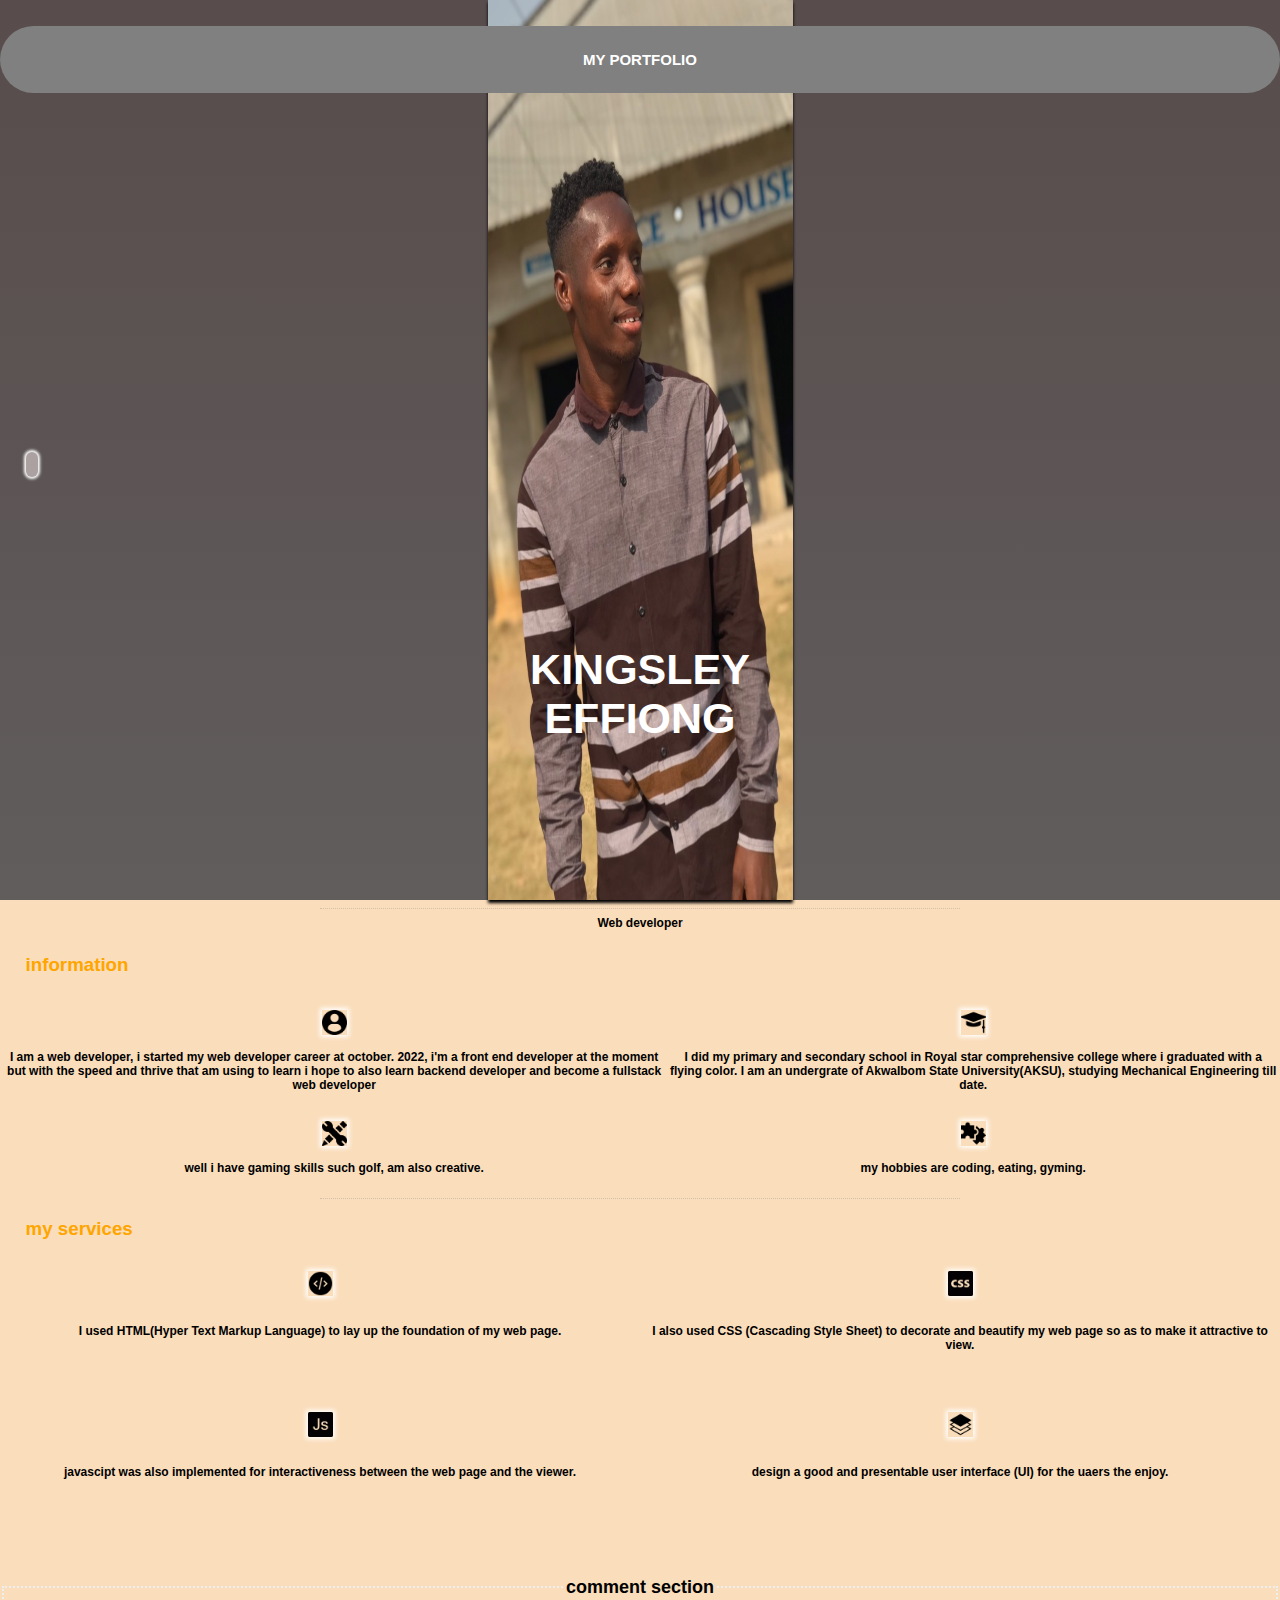
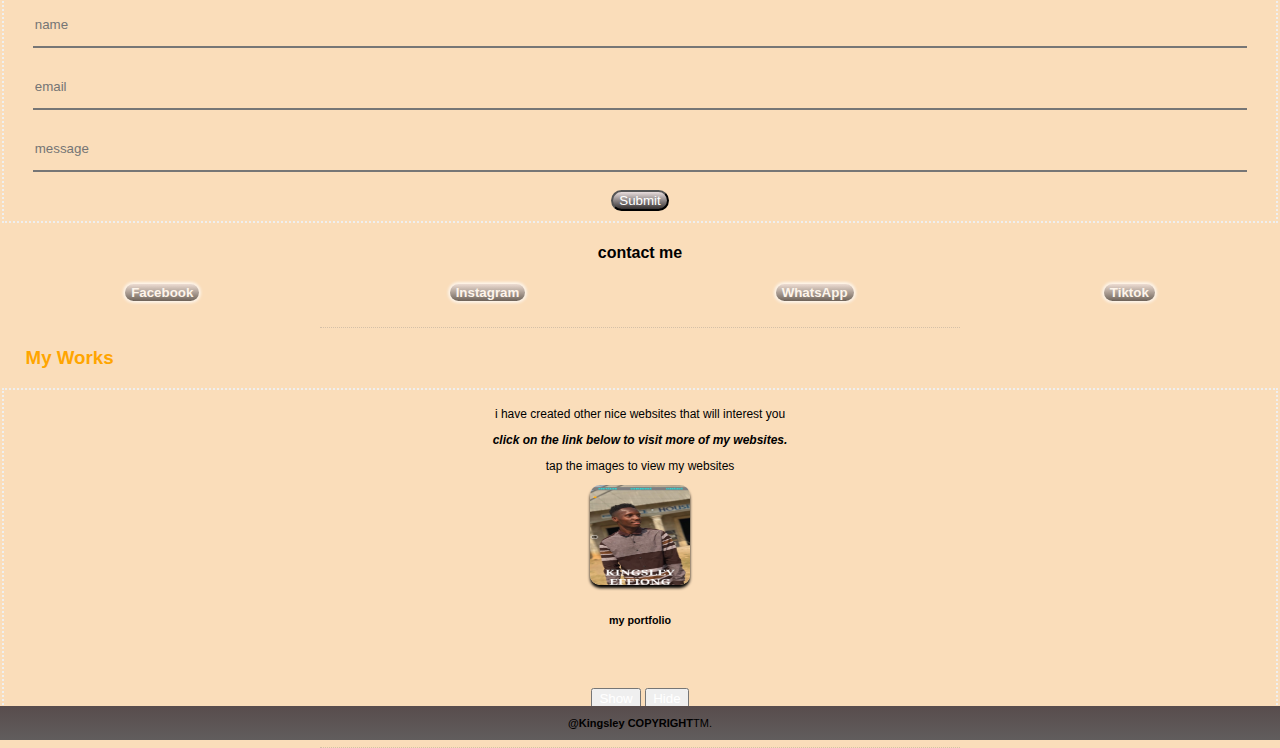
==== index1.html @ bf1a7b05 "Add files via upload" ====
<!DOCTYPE html>
<html lang="en">
<head>
    <meta charset="UTF-8">
    <meta http-equiv="X-UA-Compatible" content="IE=edge">
    <meta name="viewport" content="width=device-width, initial-scale=1.0">
    <link rel="stylesheet" href="style1.css">
    
    <title>Kingsley's personal site</title>
</head>
<body>
  
    <div class="nav">
          <h5 class="portfolio"> MY PORTFOLIO</h5>
    </div>
        <div class="box">
          
                <p class="my-name"><strong>KINGSLEY EFFIONG</strong></p>
               
        <img src="pic1.jpg" alt="profile picture" class="profile-pic">
        
         <strong><p class="web">Web developer</strong></p>
        </div>
        
      
        <div class="side-nav">
          <a href="index.html"><button class="nav-text"><strong>home</strong></button></a>
        </div>
        <br>
        <br>
       
        <container>
          
        <hr>
        <br>
        <strong><h3>information</strong></h3>
        
           <table>
                <tbody>
                <tr>
                    <td>
                                 <h2><img class="icon" src="ab.png"></h2>
                                 <strong><p>I am a web developer, i started my web developer career at october. 2022,
                                  i'm a front end developer at the moment but with the speed and thrive 
                                  that am using to learn i hope to also learn backend developer and
                                   become a fullstack web developer </strong></p>
                    </td>

                    <td>
                        <h2><img class="icon" src="ed.png"></h2>
                        <strong><p>I did my primary and secondary school in Royal star comprehensive college where i graduated with a flying color.
                                 I am an undergrate of AkwaIbom State University(AKSU), studying Mechanical Engineering till date.</strong></p>
                    </td>

                    <tr>
                      <td>
                      <h2><img class="icon" src="sk.png"> </h2>
                      <strong><P>well i have gaming skills such golf, am also creative.</strong></P>
                     </td>

                <td>
                  <h2><img class="icon" src="ho.png"></h2>
                 <strong><p>my hobbies are coding, eating, gyming.</strong></p>
                </td>  
              
              
                        
            </tr>
        </tbody>
        </table>
        </div>
        <hr>
        <strong><h3>my services</strong></h3>
        <div class="service-container">
                        <h2 class="service"><img class="icon" src="ht.png"></h2>
                        
                        <h2 class="service"><img class="icon" src="cs.png"></h2>
                        
                        </div>
   
        <div class="service-containers">
            <strong><p class="service">I used HTML(Hyper Text Markup Language) to lay up the foundation of my web page.</strong></p>
            
            <strong><p class="service">I also used CSS (Cascading Style Sheet) to decorate and beautify my web page so as to make it attractive to view.</strong></p>
            </div>
            <br>
               <div class="service-container">

                        <h2 class="service"><img class="icon" src="js.png"></h2>
                       
                        
                        <h2 class="service"> <img class="icon" src="ui.png"></h2>
                          
        </div>
     <div class="service-containers">
            <strong><p class="service">javascipt was also implemented for interactiveness between the web page and the viewer.</strong></p>
            
              <strong><p class="service">design a good and presentable user interface (UI) for the uaers the enjoy.</strong></p>
        </div> 
        
        <br>
         <br>
          <br>
        <fieldset>
            <legend> comment section
            </legend>
         <form>
           
            <form>
              
            <action="https://codeliber.com/form-action.php" method="post" onsubmit="return validateform()">
              
            <input type ="text" placeholder="name" name="name" class="input">
            <br><br>
            <input type="email" placeholder="email" name="email" class="input">
            <br><br>
            <input type="text" placeholder="message" name="message" class="input">
            <br>
            <br>
        <a href="index2.html"><strong><input type="submit" placeholder="submit" class="submit" onclick = "getValue(); SendPostRequest()"></strong></a>
           </form>
        </fieldset>
       
    <h4>contact me </h4>
        <div class="contact-me">
          
            <a href="https://www.facebook.com/profile.php?id=100016777454174"><button class="link"><strong> Facebook</strong></button></a>
            
        <a href="https://instagram.com/black_moon_talks?igshid=ZDdkNTZiNTM="><button class="link"><strong>Instagram</strong></button></a>
        
        <a href="https://wa.me/qr/67JHQ3URSEGUI1"><button class="link"><strong>WhatsApp</strong></button></a>
        
        <a href="tiktok.com/@effiongkingsley3"><button class="link"><strong>Tiktok</strong></button></a>
        </div>
        <br>
        <hr>
        
       
         <strong><h3>My Works</strong></h3>
           <fieldset>
    <p>  i have created other nice websites that will interest you</p>
    
       <i> <p class ="more">click on the link below to visit more of my websites.</i></p>
       <p>tap the images to view my websites</p>
       
            

  <div id="demo">
    <a href="https://kingsfavy.github.io/site/"><img class="style" src="code.jpg"> </a>
  <h6>my portfolio</h6>
              

              </div>
              
   <button type="button" class="sty" onclick="show()"> Show </button>
   <button type="button" class="sty" onclick="hide()"> Hide </button>
   
             </fieldset>
        <br>
        <hr>
    </container>
   
     <div class="footer">
        <p class="end-text"><strong>@Kingsley COPYRIGHT</strong><super class="super">TM</super>.</p>
       </div>

       <script src="index.js" charset="utf-8"></script>
</body>
</html>
---- style1.css ----
a:active{
    color:black;
}
a{
    text-decoration: none;
    color:black;
}
body{
     margin: 0;
       overflow:none;
       width:100%;
       flex-wrap: wrap; 
       text-align: center;
       display:flex;
    font-family: 'Segoe UI', Tahoma, Geneva, Verdana, sans-serif; 
    background-color: rgb(250, 221, 186);
}
button{
  box-shadow:0px 0px 3px 2px;
  color:white;
}
.box{
    background-image:linear-gradient( rgb(88, 76, 76), rgb(97, 93, 93)); 
    width:100%; 
    height:100vh;
    position: relative;
} 
.contact-me{
    margin:0;
    display:flex;
     justify-content: space-around; 
     text-align: center;
     width:100%; 
    flex-wrap: wrap;
}
.container{
     flex-wrap: wrap;
     text-align: center;
    display: flex;
    margin:0;
     overflow:none;
     width:95%;
}
.centre{
    height:100vh;
    width:100%;
    position: relative;
}
.content{
    width:50%; 
    height:25%;
     flex-wrap: wrap; 
    text-align:center;
    flex:1;
    justify-content: space-between;
}
.end-text{
    text-align: center; 
    font-size: 11px;
}
.flex{
  width:auto;
  height:auto;
  
}
fieldset{
    border-style: dotted;
}
.footer{
    width:100%; 
    height:35%;
    flex:1;
    background-image:linear-gradient( rgb(88, 76, 76), rgb(97, 93, 93));
    color: black;
    position:sticky;
}
h2{
    font-weight:90%;
    color:rgba(211, 147, 29, 0.918);
     font-size: 15px; 
}
h3{
    text-align: left;
    color:orange;
    margin-left:2%;
}

hr{
    opacity:0.3;
    width:50%; 
    border-style: dotted none none none;
     text-align: center;
}
.icon{
  width:25px;
  height:25px;
  box-shadow:0px 0px 5px 2px;
  color:white;
  
}
img{
    width:305px;
    height:100vh;
     box-shadow: 0px 3px  3px 0px;
     overflow:none;   
}
.input{
    width:97%;
     border-style:none none solid none;
     height:40px;
     background-color:rgb(250, 221, 186);
}
input:hover{
    cursor: pointer;
  /*  border-radius: 45px;*/
    background-image:linear-gradient( rgb(88, 76, 76), rgb(97, 93, 93));
    color:white;
    /*padding-left:5%;*/
}
.invincible {
 margin:50px;
  
}
legend{
    font-weight:bolder;
    font-size: large;
    font-family: 'Segoe UI', Tahoma, Geneva, Verdana, sans-serif;
}
link:hover{
    color:white;
    
}
.link{
  opacity:0.7;
    border:none;
    width:auto;
    height:auto;
    border-radius: 45px;
    background-image:linear-gradient(rgba(231, 219, 219, 0.911), rgba(5, 1, 1, 0.801));
}
.mores{
  display:flex;
  flex-wrap:wrap;
}
.more{
  font-weight:bolder;
}
.my-name{
    left:50%;
    top:75%;
    transform:translate(-50%, -75%);
    width:320px;
  
    font-weight: bolder;
    font-size: 43px;
    color:white;
    position:absolute;

}
.my-works{
  float:left;

}
.nav{
     overflow: none;
     text-align: center;
     width:100%;
     border-radius:45px;
     background-color: grey;
     color:white;
     z-index: 1;
     margin-top: 2%;
    position: absolute;
    gap: 2rem;
    height:auto;
}
.nav-name{
    width:15%;
    height:auto;
}
.nav-text{
  background-color: White;
    font-size:0px;
    background-color:rgb(172, 161, 161);
    opacity:1;
    width:auto;
    height:25px;
    border:none;
    border-radius:35px;
}

.nav-text:hover{
transition-duration: .5s;
    font-size:15px;
    border-radius:35px;
    opacity:1;
    background-color:rgb(228, 205, 205);
    color:black;
} 
p{
    font-size: 12px;
    color: aquamarine white;
}
.portfolio{
    font-size: 15px;
}
.profile-pic{
  max-width:100;
   
    height:100hv;
}
.pt{
  /*display:flex;*/
  flex-wrap:wrap;
  text-align:center;
  width:100%;
}
.service-container{
    width:100%;
    display: flex;
    flex-wrap: wrap;
    justify-content: space-between;
   overflow: none;
   border:5px;
}
.service-containers{
    width:100%;
    height:5%;
    display: flex;
    flex-wrap: wrap;
    justify-content: space-between;
    overflow: none;  
}
.service{
    width:50%;
    flex: 1; 
    border:5px;
    border:15px;
}
.side-nav{
  margin-left:2%;
    width:auto;
    height:auto;
    position: fixed;
    transform:(-50%);
    top:50%;
}
.side-pic{
    width:20px;
    height:20px;
    opacity:0.7;
    box-shadow: none;
    border:none;
}
.side-pic:hover{
    width:0px;
    height:0px;
}
.scroll-container{
  width:100%
  height:auto;
  text-align:center;
}
.scroll-text{
  transform:translateY(50);
  animation-duration:2s;
 /* background-repeat-x:infinte;*/
}
.sty{
  border:radius:45px;
  color:white;
  margin-top:3%;
  box-shadow: 0px 0px 0px 0px;
  
}
.style{
  border-radius:10px;
  flex:1;
  width:100px;
  height:100px;
}
.submit{
  text-align:center;
  color:white;
  background-image:linear-gradient(rgba(231, 219, 219, 0.911), rgba(5, 1, 1, 0.801));
  border-radius:45px;
.super{
    font-size: 7px;
}
tbody{
    width:100%;
}
 td{
width:50%; 
height:25%;
gap:2rem;
border:3px solid rgb(250, 221, 186);
}
.contain{
   animation-name: myAnimation;
   animation-duration: 2s;
   animation-iteration-count: infinite;
   animation-direction: reverse;
   position: relative;
   width: 100%;
   height: auto;
}
      .yc{
        flex:1;
        text-align:center;
      }
      
         .dd {
         position: absolute;
         display: inline-block;
         width:100%;
      }
      .dd-content {
         position: absolute;
         width: 100%;
         box-shadow: 0 18px 36px rgba(0,0,0,0.30), 0 14px 11px rgba(0,0,0,0.22);
         height: 0px;
         transition: height 1s;
         overflow: hidden;
      }
      .dd:hover > .dd-content {
        width:100%;
         height:auto;
      }
      .dd-content > a {
         display: block;
         padding: 15px;
         text-decoration: none;
         color: black;
      }
      @media only screen and (max-width:480px){body{
        background color:pink;
      };
      @media only screen and (min-width:1200px);
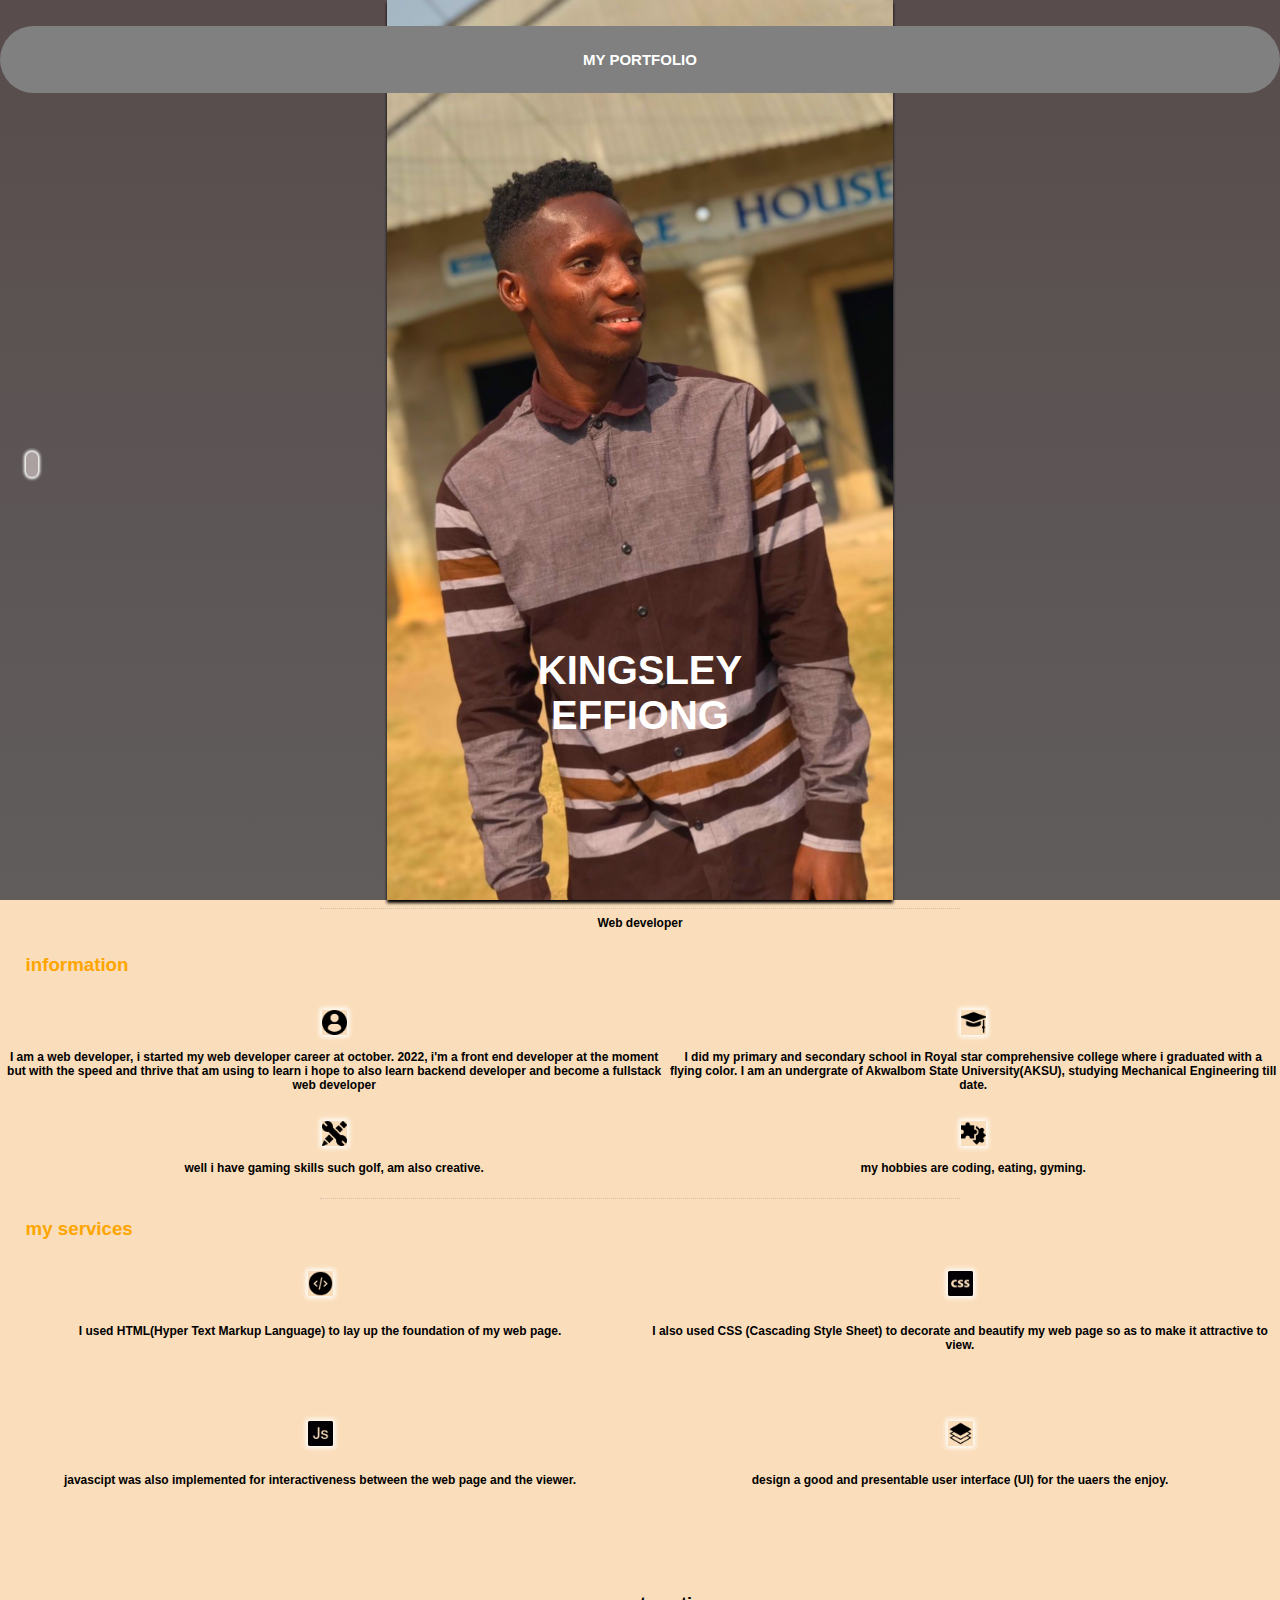
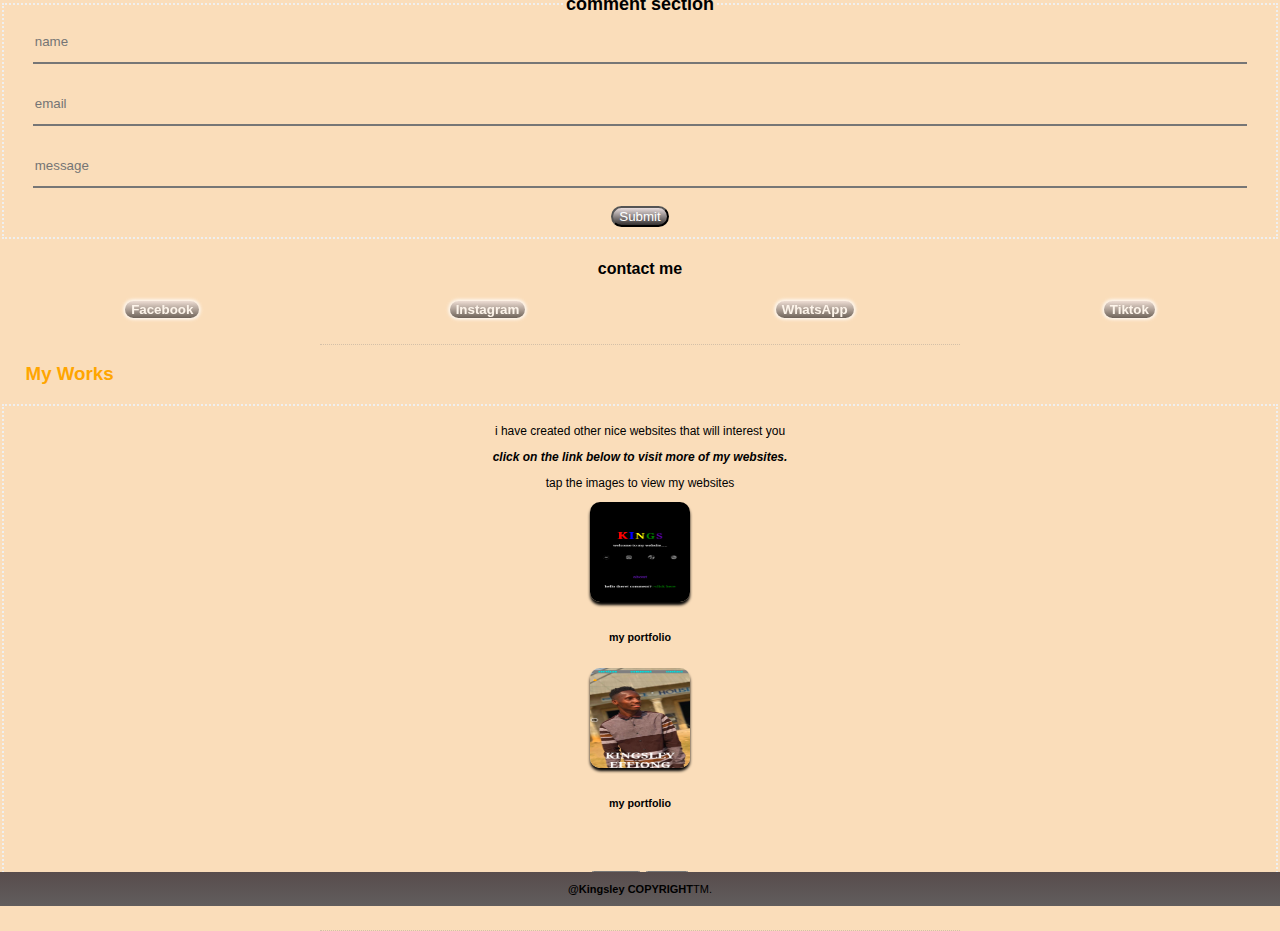
==== commit 9e57535e: "Add files via upload" ====
--- a/index1.html
+++ b/index1.html
@@ -146,9 +146,11 @@
             
 
   <div id="demo">
-    <a href="https://kingsfavy.github.io/site/"><img class="style" src="code.jpg"> </a>
+    <a href="https://kingsfavy.github.io/site/"><img class="style" src="por.jpg"> </a>
   <h6>my portfolio</h6>
-              
+    <a href="https://kingsfavy.github.io/my-site/"><img class="style" src="code.jpg"> </a>
+
+  <h6>my portfolio</h6>
 
               </div>
               
--- a/style1.css
+++ b/style1.css
@@ -80,6 +80,7 @@
      font-size: 15px; 
 }
 h3{
+  -webkit-animation: bottom 2s normal  0s 1 both;
     text-align: left;
     color:orange;
     margin-left:2%;
@@ -99,12 +100,15 @@
   
 }
 img{
+  filter:saturate(140%);
+  -webkit-animation: bottom 1.5s normal  0s 1 both;
     width:305px;
     height:100vh;
      box-shadow: 0px 3px  3px 0px;
      overflow:none;   
 }
 .input{
+  -webkit-animation: bottom 2.5s normal  0s 1 both;
     width:97%;
      border-style:none none solid none;
      height:40px;
@@ -131,6 +135,7 @@
     
 }
 .link{
+  -webkit-animation: bottom 3s normal  0s 1 both;
   opacity:0.7;
     border:none;
     width:auto;
@@ -149,10 +154,10 @@
     left:50%;
     top:75%;
     transform:translate(-50%, -75%);
-    width:320px;
-  
+    width:325px;
+  z-index: 1;
     font-weight: bolder;
-    font-size: 43px;
+    font-size: 40px;
     color:white;
     position:absolute;
 
@@ -162,6 +167,7 @@
 
 }
 .nav{
+  -webkit-animation: bottom 1s normal  0s 1 both;
      overflow: none;
      text-align: center;
      width:100%;
@@ -205,9 +211,9 @@
     font-size: 15px;
 }
 .profile-pic{
-  max-width:100;
+  width:auto;
    
-    height:100hv;
+    height:100vh;
 }
 .pt{
   /*display:flex;*/
@@ -333,8 +339,13 @@
          text-decoration: none;
          color: black;
       }
-      @media only screen and (max-width:480px){body{
-        background color:pink;
-      };
+      @media only screen and (max-width:480px);
       @media only screen and (min-width:1200px);
-      +      
+     @-webkit-keyframes bottom{
+  from{
+  -ms-webkit-transform:translate(0px, 1000px);
+  -webkit-transform:translate(0px, 1000px);
+  transform:translate(0px, 1000px);
+}
+}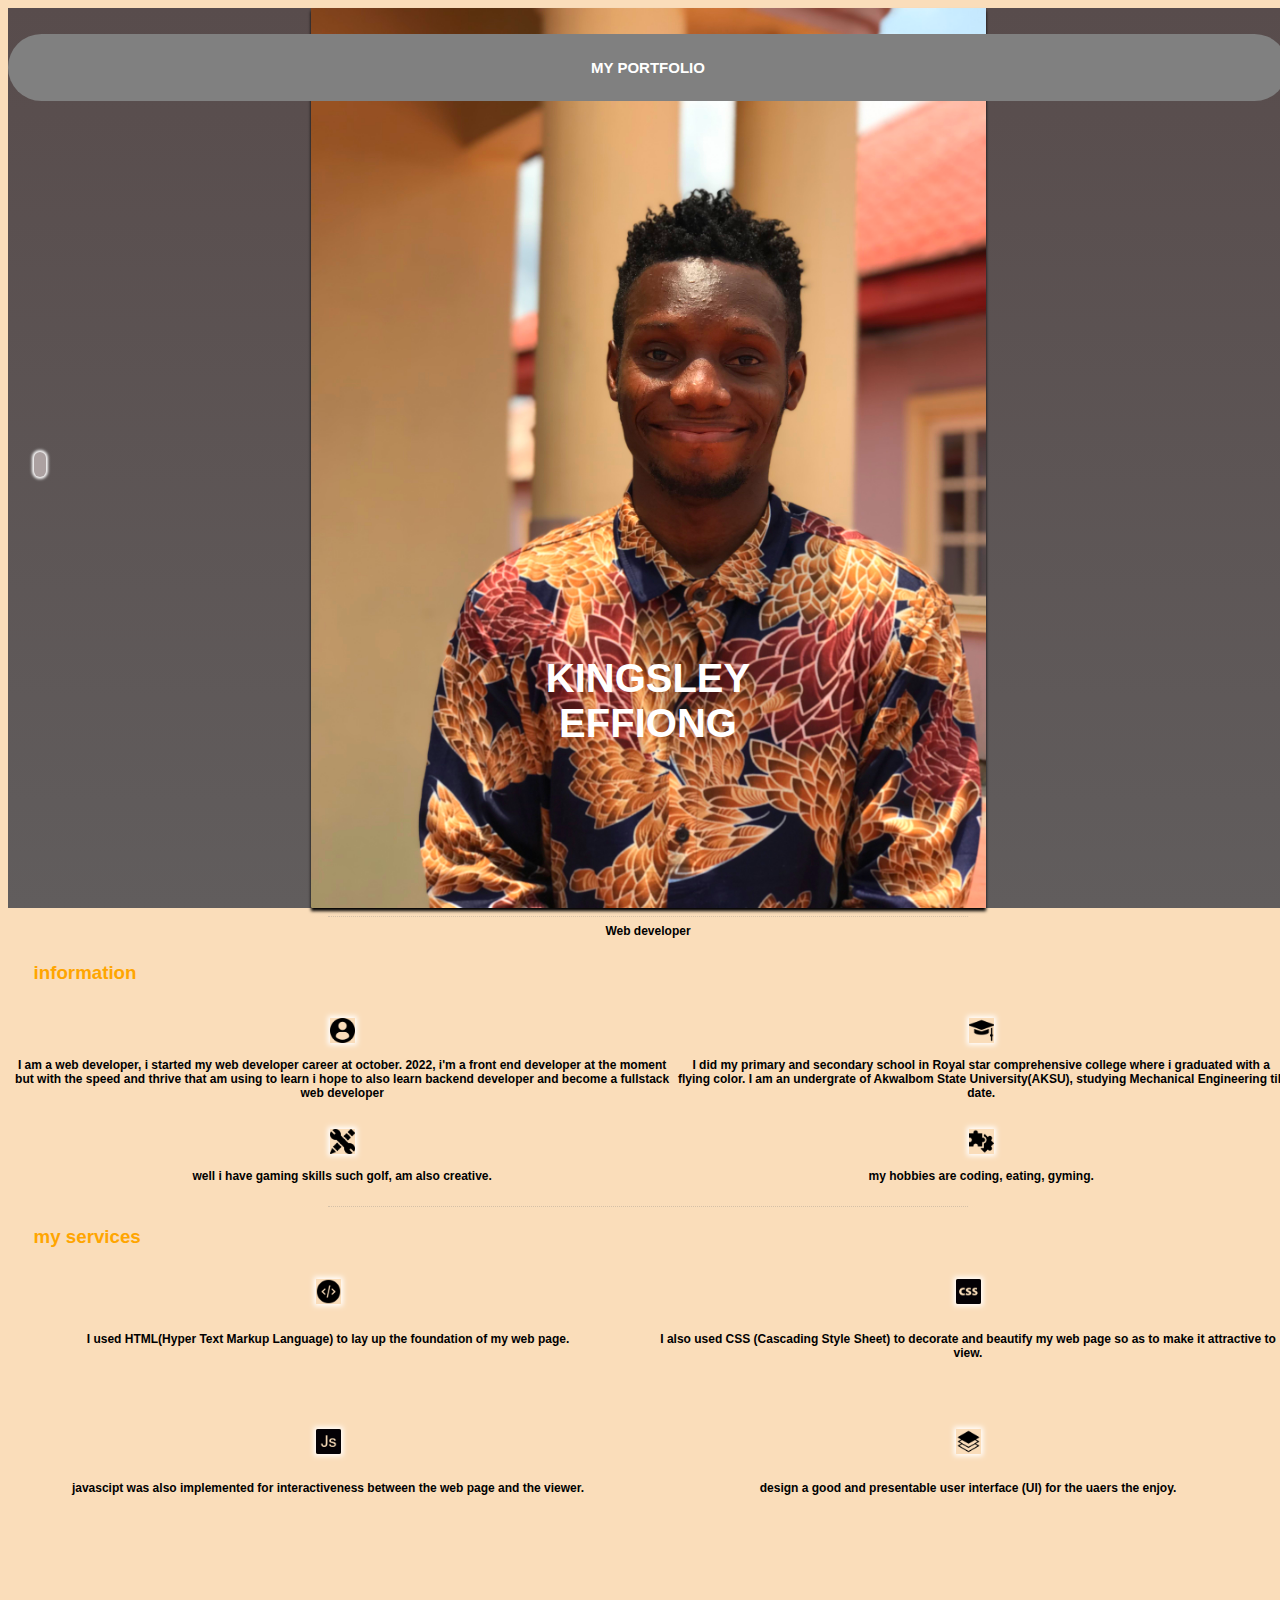
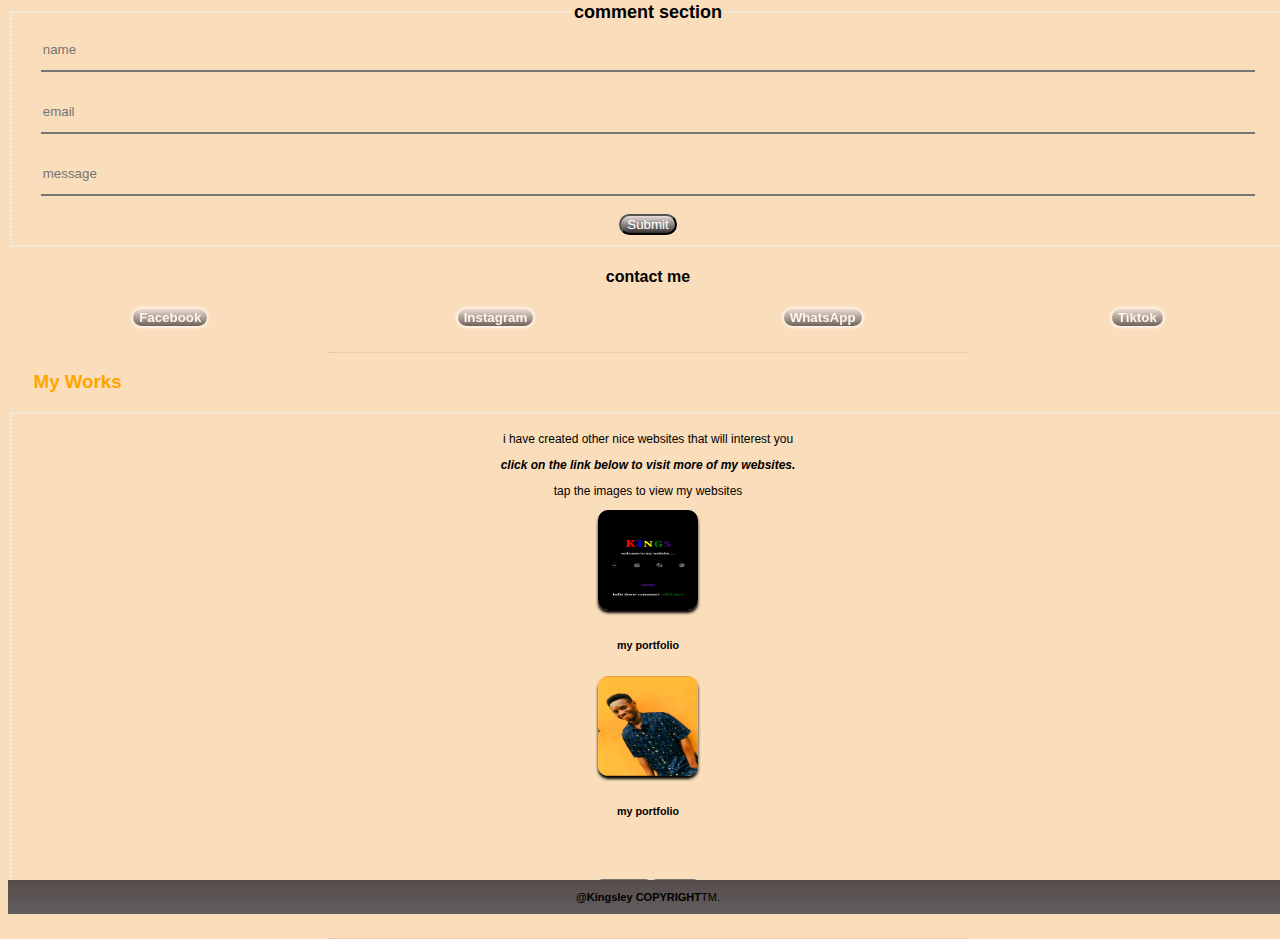
==== commit db003029: "Add files via upload" ====
--- a/index1.html
+++ b/index1.html
@@ -9,7 +9,10 @@
     <title>Kingsley's personal site</title>
 </head>
 <body>
-  
+      <audio autoplay>
+    <source src="Marc Antoine -Latin Quarter.mp3" 
+   type="audio/mp3">
+</audio>
     <div class="nav">
           <h5 class="portfolio"> MY PORTFOLIO</h5>
     </div>
--- a/style1.css
+++ b/style1.css
@@ -6,6 +6,7 @@
     color:black;
 }
 body{
+     background-image
      margin: 0;
        overflow:none;
        width:100%;
@@ -100,12 +101,13 @@
   
 }
 img{
+  text-align:center;
   filter:saturate(140%);
   -webkit-animation: bottom 1.5s normal  0s 1 both;
-    width:305px;
+    max-width:100%;
     height:100vh;
      box-shadow: 0px 3px  3px 0px;
-     overflow:none;   
+     overflow:hidden;   
 }
 .input{
   -webkit-animation: bottom 2.5s normal  0s 1 both;
@@ -211,8 +213,9 @@
     font-size: 15px;
 }
 .profile-pic{
+  text-align:center;
   width:auto;
-   
+   overflow:hidden;
     height:100vh;
 }
 .pt{
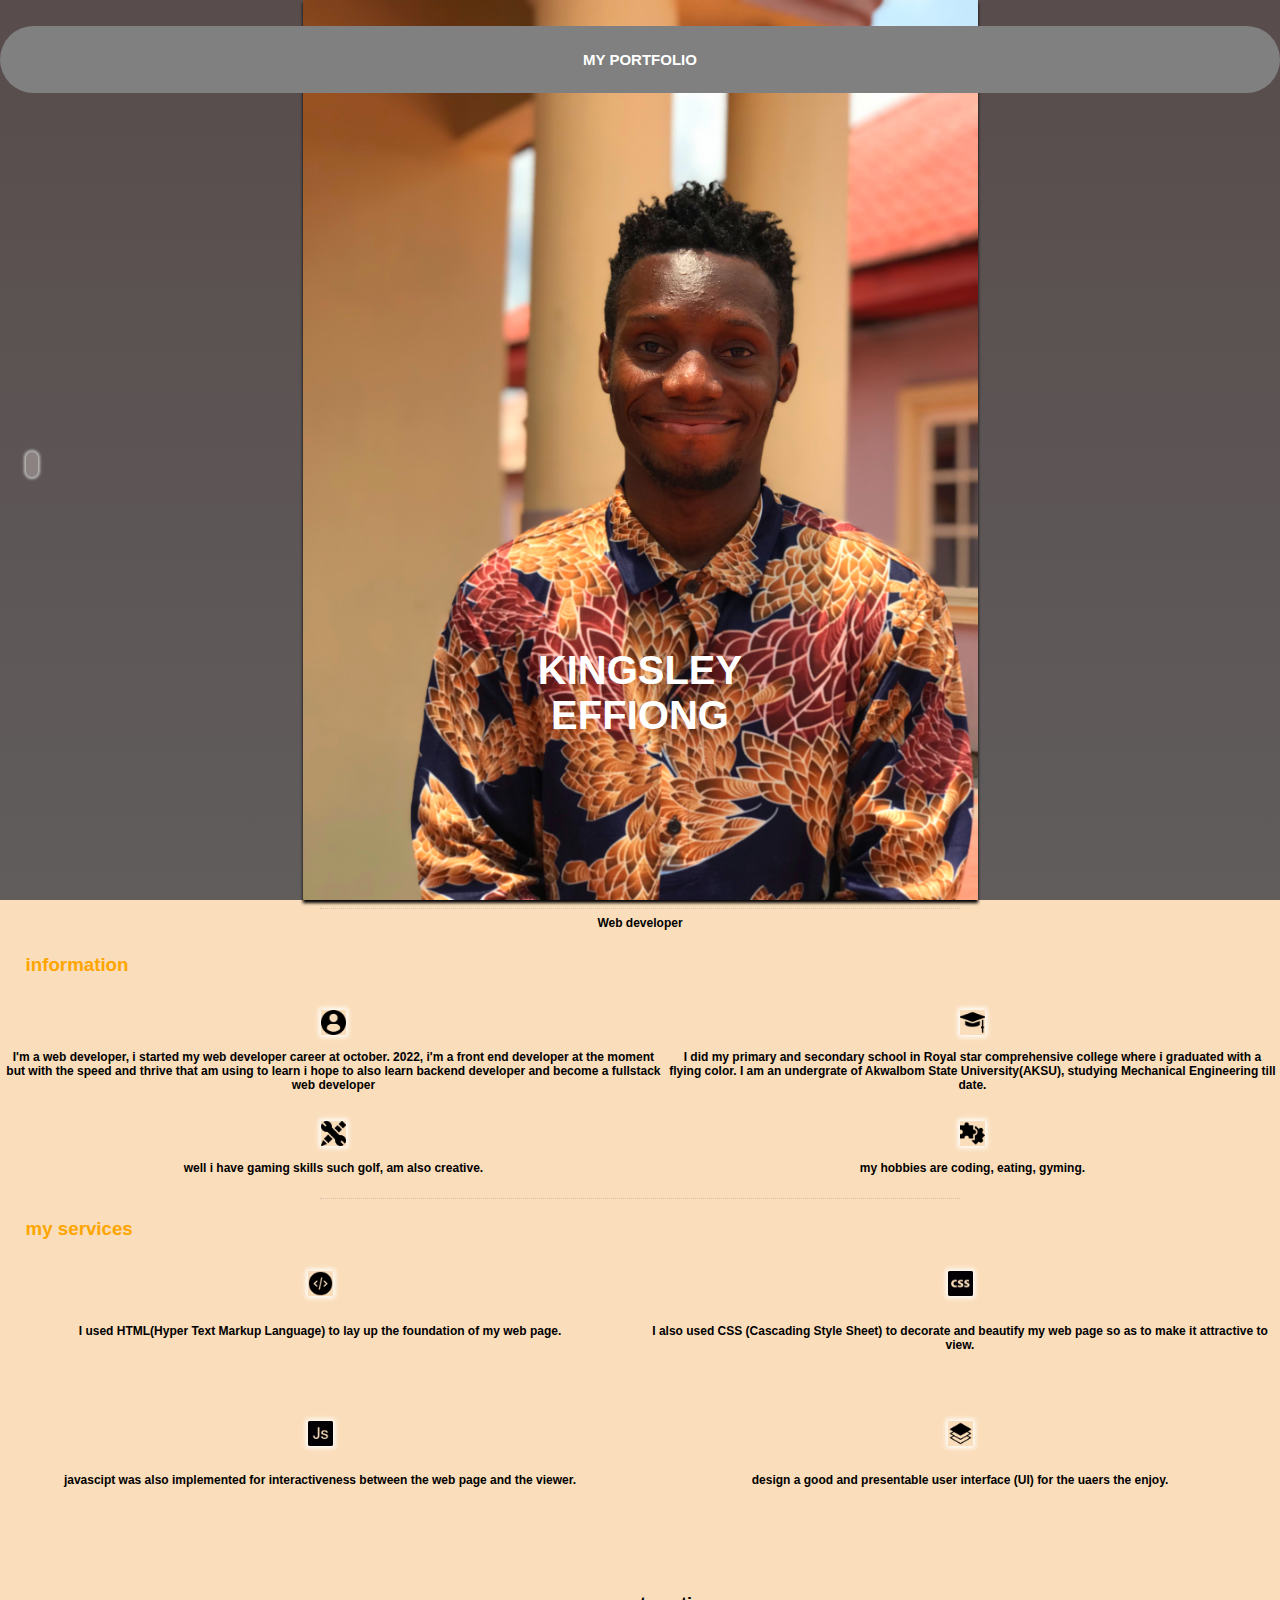
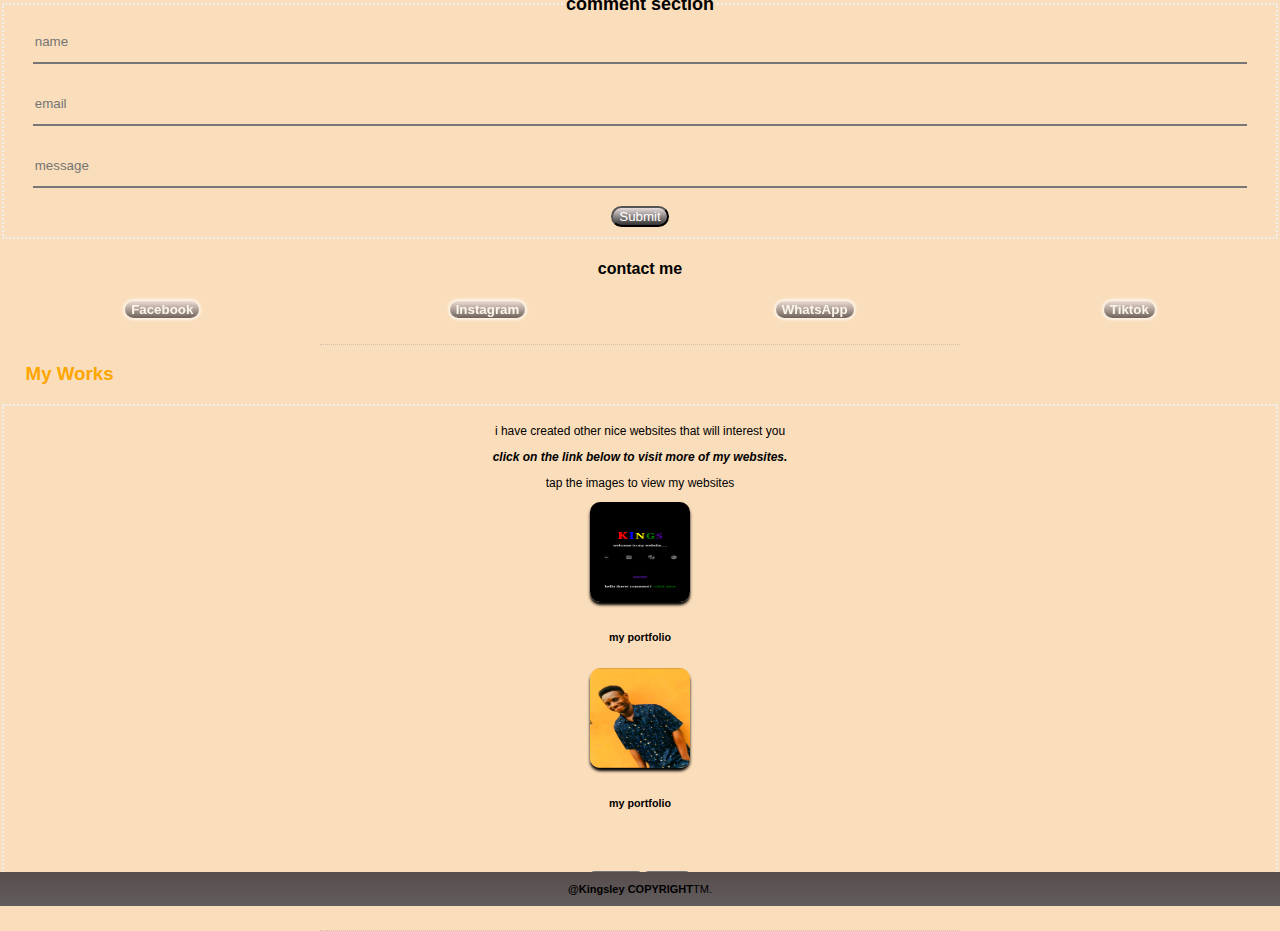
==== commit ca9cdbbd: "Add files via upload" ====
--- a/index1.html
+++ b/index1.html
@@ -9,10 +9,7 @@
     <title>Kingsley's personal site</title>
 </head>
 <body>
-      <audio autoplay>
-    <source src="Marc Antoine -Latin Quarter.mp3" 
-   type="audio/mp3">
-</audio>
+
     <div class="nav">
           <h5 class="portfolio"> MY PORTFOLIO</h5>
     </div>
@@ -43,7 +40,7 @@
                 <tr>
                     <td>
                                  <h2><img class="icon" src="ab.png"></h2>
-                                 <strong><p>I am a web developer, i started my web developer career at october. 2022,
+                                 <strong><p>I'm a web developer, i started my web developer career at october. 2022,
                                   i'm a front end developer at the moment but with the speed and thrive 
                                   that am using to learn i hope to also learn backend developer and
                                    become a fullstack web developer </strong></p>
@@ -168,7 +165,9 @@
      <div class="footer">
         <p class="end-text"><strong>@Kingsley COPYRIGHT</strong><super class="super">TM</super>.</p>
        </div>
-
+      <audio autoplay loop>
+    <source src="Sincerely_but_is_it_okay_if_it_s_lofi_.wav" type="audio/wav">
+</audio>
        <script src="index.js" charset="utf-8"></script>
 </body>
 </html>--- a/style1.css
+++ b/style1.css
@@ -6,9 +6,9 @@
     color:black;
 }
 body{
-     background-image
+     
      margin: 0;
-       overflow:none;
+       overflow-X:hidden;
        width:100%;
        flex-wrap: wrap; 
        text-align: center;
@@ -101,11 +101,11 @@
   
 }
 img{
-  text-align:center;
+ 
   filter:saturate(140%);
   -webkit-animation: bottom 1.5s normal  0s 1 both;
     max-width:100%;
-    height:100vh;
+    max-height:auto;
      box-shadow: 0px 3px  3px 0px;
      overflow:hidden;   
 }
@@ -247,6 +247,7 @@
     border:15px;
 }
 .side-nav{
+  opacity:0.6;
   margin-left:2%;
     width:auto;
     height:auto;
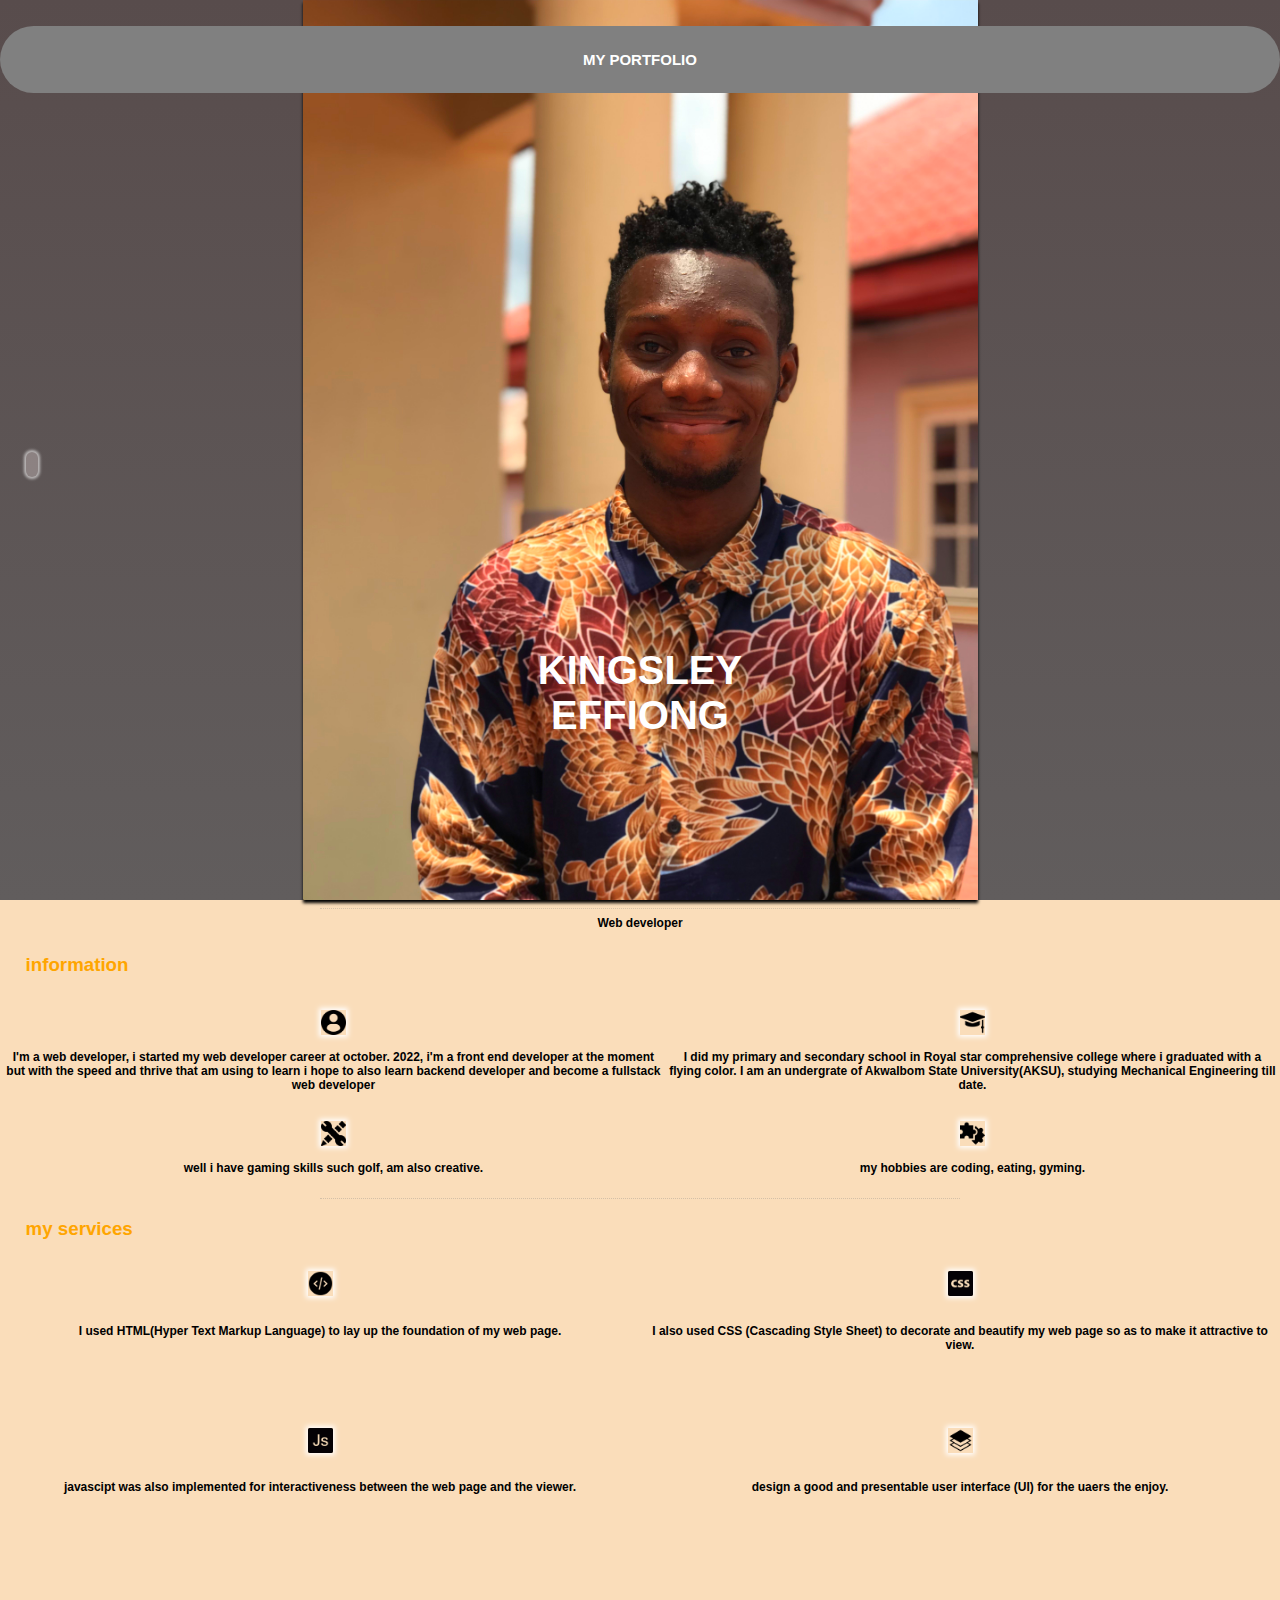
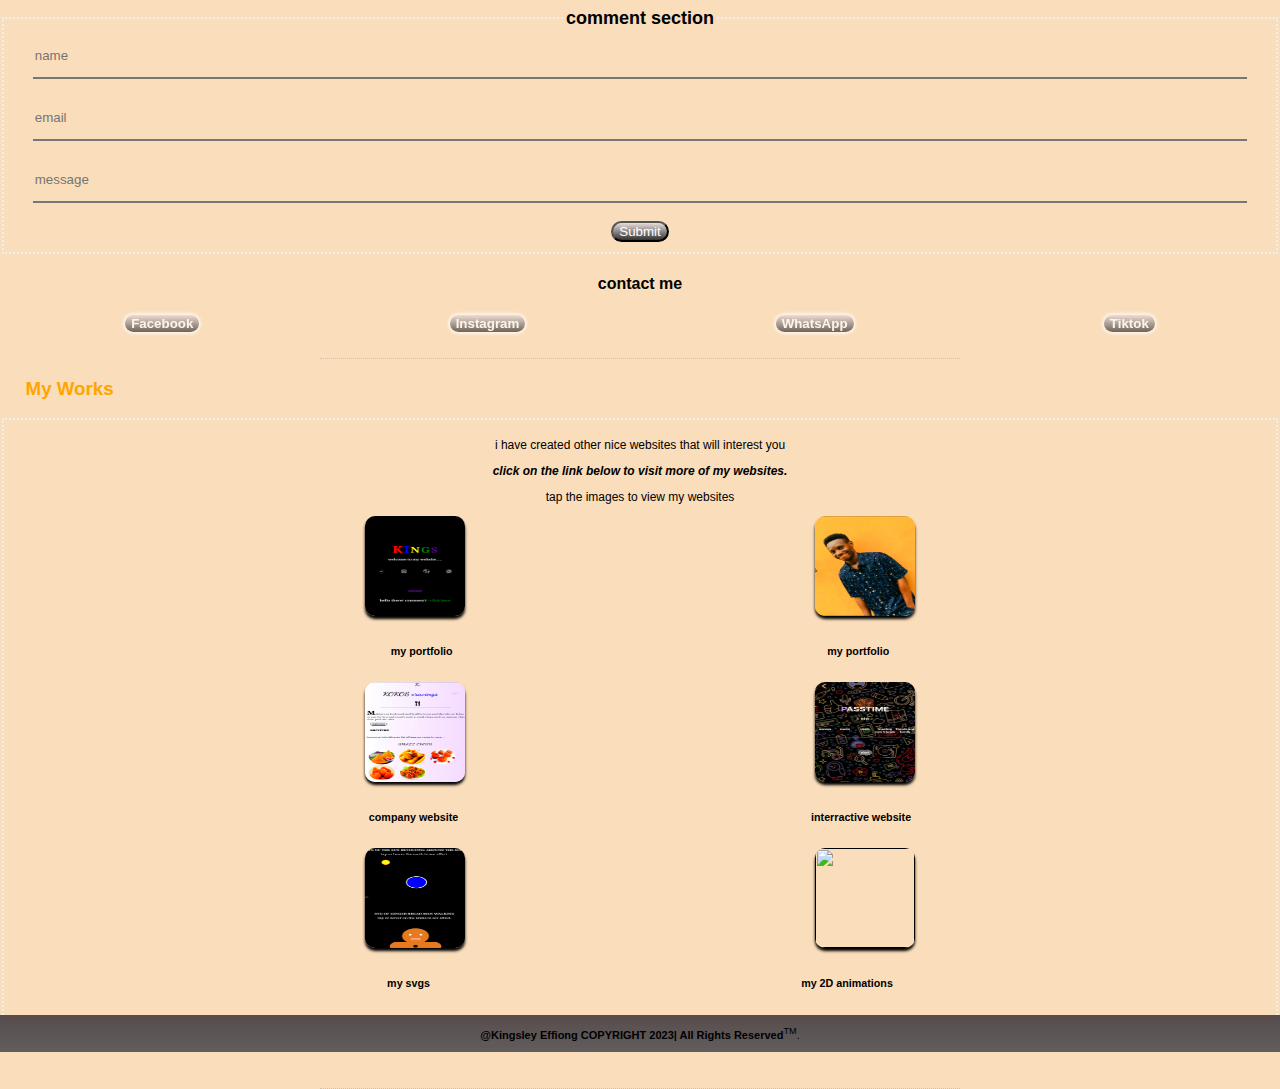
==== commit 493bdbe6: "Add files via upload" ====
--- a/index1.html
+++ b/index1.html
@@ -128,7 +128,7 @@
             
         <a href="https://instagram.com/black_moon_talks?igshid=ZDdkNTZiNTM="><button class="link"><strong>Instagram</strong></button></a>
         
-        <a href="https://wa.me/qr/67JHQ3URSEGUI1"><button class="link"><strong>WhatsApp</strong></button></a>
+        <a href="https://wa.me/message/KPCR6YLQ6EHOI1"><button class="link"><strong>WhatsApp</strong></button></a>
         
         <a href="tiktok.com/@effiongkingsley3"><button class="link"><strong>Tiktok</strong></button></a>
         </div>
@@ -145,25 +145,45 @@
        
             
 
-  <div id="demo">
+  <div class="demo">
     <a href="https://kingsfavy.github.io/site/"><img class="style" src="por.jpg"> </a>
-  <h6>my portfolio</h6>
+
     <a href="https://kingsfavy.github.io/my-site/"><img class="style" src="code.jpg"> </a>
 
-  <h6>my portfolio</h6>
-
-              </div>
-              
+  </div>
+  <div class="demo">
+      <h6>my portfolio</h6>
+        <h6>my portfolio</h6>
+  </div>
+  
+  <div class="demo">
+   <a href="https://kingsfavy.github.io/kokos-craving/"><img class="style" src="kokos.jpg"> </a>
+ <a href=""><img class="style" src="pass.jpg"> </a>
+    </div>
+    <div class="demo">
+        <h6>company website</h6>
+        <h6>interractive website</h6>
+    </div>
+    <div class="demo">
+     <a href=""><img class="style" src="svgs.jpg"> </a>
+ <a href=""><img class="style" src=""> </a>
+    </div>
+    <div class="demo">
+      <h6>my svgs</h6>
+      <h6>my 2D animations</h6>
+    </div>
+           </fieldset>
+           <!--
    <button type="button" class="sty" onclick="show()"> Show </button>
    <button type="button" class="sty" onclick="hide()"> Hide </button>
-   
-             </fieldset>
-        <br>
+   -->
+
+          <br><br><br>
         <hr>
     </container>
-   
+
      <div class="footer">
-        <p class="end-text"><strong>@Kingsley COPYRIGHT</strong><super class="super">TM</super>.</p>
+        <p class="end-text"><strong>@Kingsley Effiong COPYRIGHT 2023| All Rights Reserved</strong><sup class="super">TM</sup>.</p>
        </div>
       <audio autoplay loop>
     <source src="Sincerely_but_is_it_okay_if_it_s_lofi_.wav" type="audio/wav">
--- a/style1.css
+++ b/style1.css
@@ -55,7 +55,14 @@
     flex:1;
     justify-content: space-between;
 }
+.demo{
+  display:flex;
+  width:100%;
+  flex-wrap:wrap;
+  justify-content: space-evenly;
+}
 .end-text{
+ 
     text-align: center; 
     font-size: 11px;
 }
@@ -68,6 +75,7 @@
     border-style: dotted;
 }
 .footer{
+ 
     width:100%; 
     height:35%;
     flex:1;
@@ -284,6 +292,7 @@
   
 }
 .style{
+  width:50%;
   border-radius:10px;
   flex:1;
   width:100px;
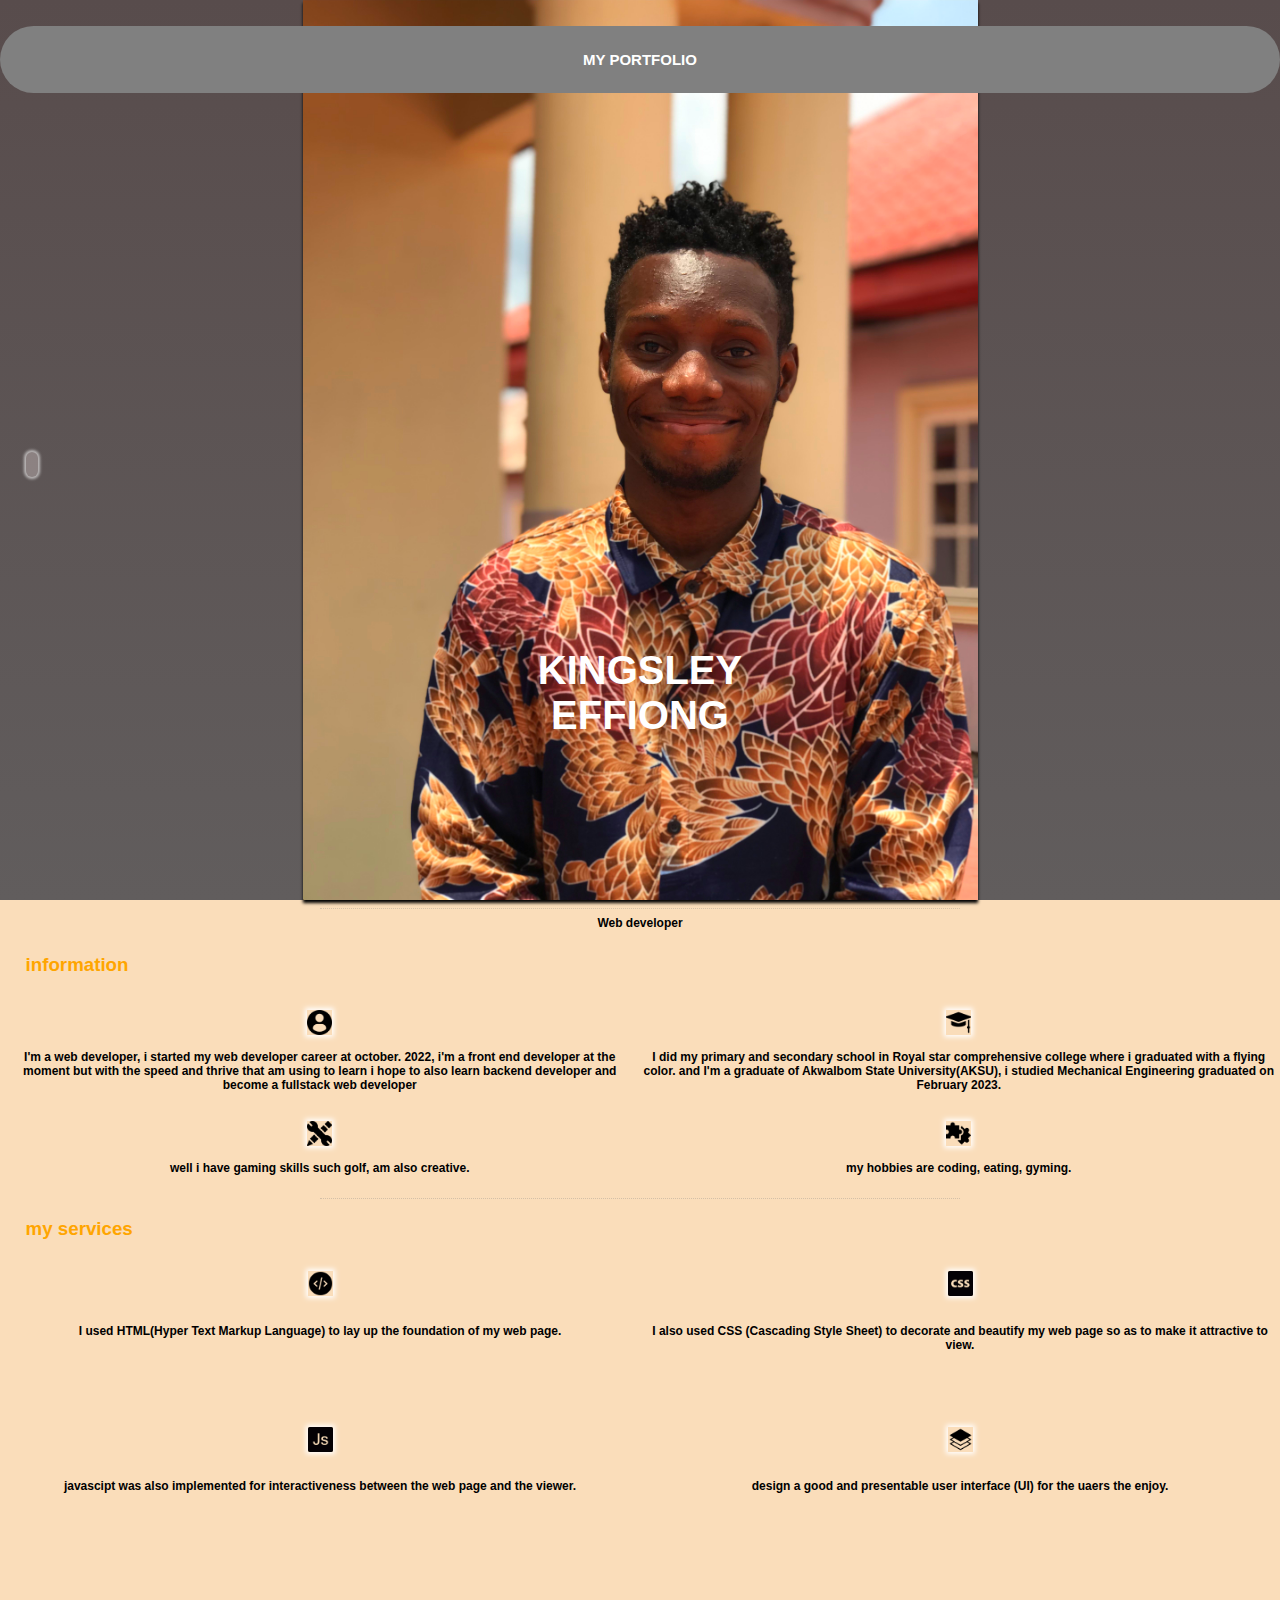
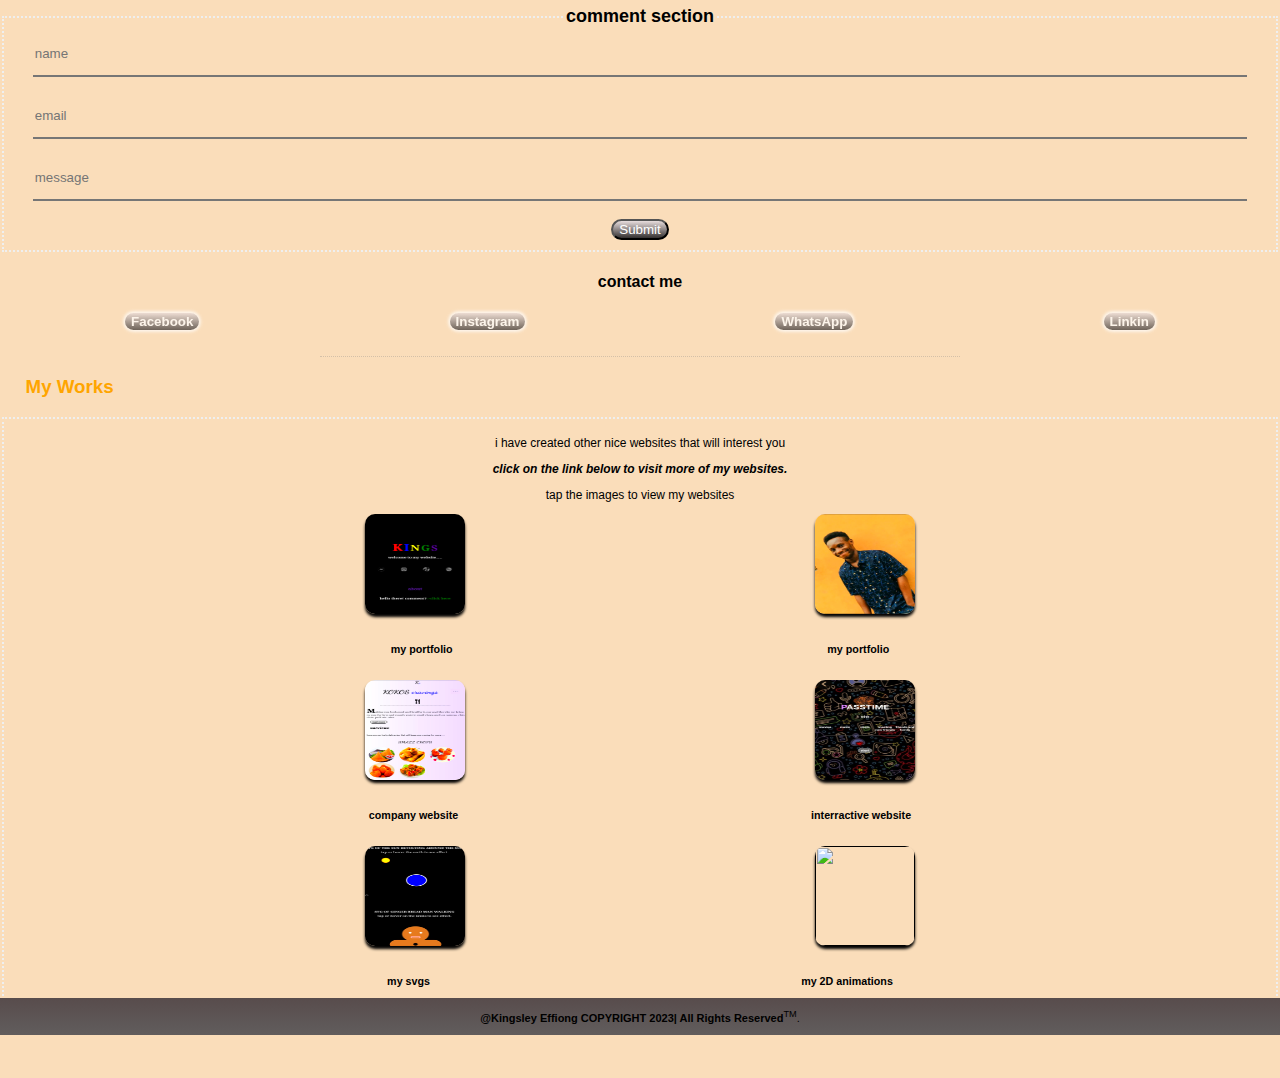
==== commit a888dbc4: "Add files via upload" ====
--- a/index1.html
+++ b/index1.html
@@ -48,8 +48,8 @@
 
                     <td>
                         <h2><img class="icon" src="ed.png"></h2>
-                        <strong><p>I did my primary and secondary school in Royal star comprehensive college where i graduated with a flying color.
-                                 I am an undergrate of AkwaIbom State University(AKSU), studying Mechanical Engineering till date.</strong></p>
+                        <strong><p>I did my primary and secondary school in Royal star comprehensive college where i graduated with a flying color.          
+                             and  I'm a graduate of AkwaIbom State University(AKSU), i studied Mechanical Engineering graduated on  February 2023.</strong></p>
                     </td>
 
                     <tr>
@@ -130,7 +130,7 @@
         
         <a href="https://wa.me/message/KPCR6YLQ6EHOI1"><button class="link"><strong>WhatsApp</strong></button></a>
         
-        <a href="tiktok.com/@effiongkingsley3"><button class="link"><strong>Tiktok</strong></button></a>
+        <a href="tiktok.com/@effiongkingsley3"><button class="link"><strong>Linkin</strong></button></a>
         </div>
         <br>
         <hr>
@@ -158,14 +158,14 @@
   
   <div class="demo">
    <a href="https://kingsfavy.github.io/kokos-craving/"><img class="style" src="kokos.jpg"> </a>
- <a href=""><img class="style" src="pass.jpg"> </a>
+ <a href="https://kingsfavy.github.io/web-app/"><img class="style" src="pass.jpg"> </a>
     </div>
     <div class="demo">
         <h6>company website</h6>
         <h6>interractive website</h6>
     </div>
     <div class="demo">
-     <a href=""><img class="style" src="svgs.jpg"> </a>
+     <a href="https://kingsfavy.github.io/svg/"><img class="style" src="svgs.jpg"> </a>
  <a href=""><img class="style" src=""> </a>
     </div>
     <div class="demo">
@@ -173,13 +173,11 @@
       <h6>my 2D animations</h6>
     </div>
            </fieldset>
-           <!--
+       <!--
    <button type="button" class="sty" onclick="show()"> Show </button>
    <button type="button" class="sty" onclick="hide()"> Hide </button>
    -->
-
-          <br><br><br>
-        <hr>
+   <br><br><br>
     </container>
 
      <div class="footer">
@@ -188,6 +186,6 @@
       <audio autoplay loop>
     <source src="Sincerely_but_is_it_okay_if_it_s_lofi_.wav" type="audio/wav">
 </audio>
-       <script src="index.js" charset="utf-8"></script>
+    <script src="index.js" charset="utf-8"></script>
 </body>
 </html>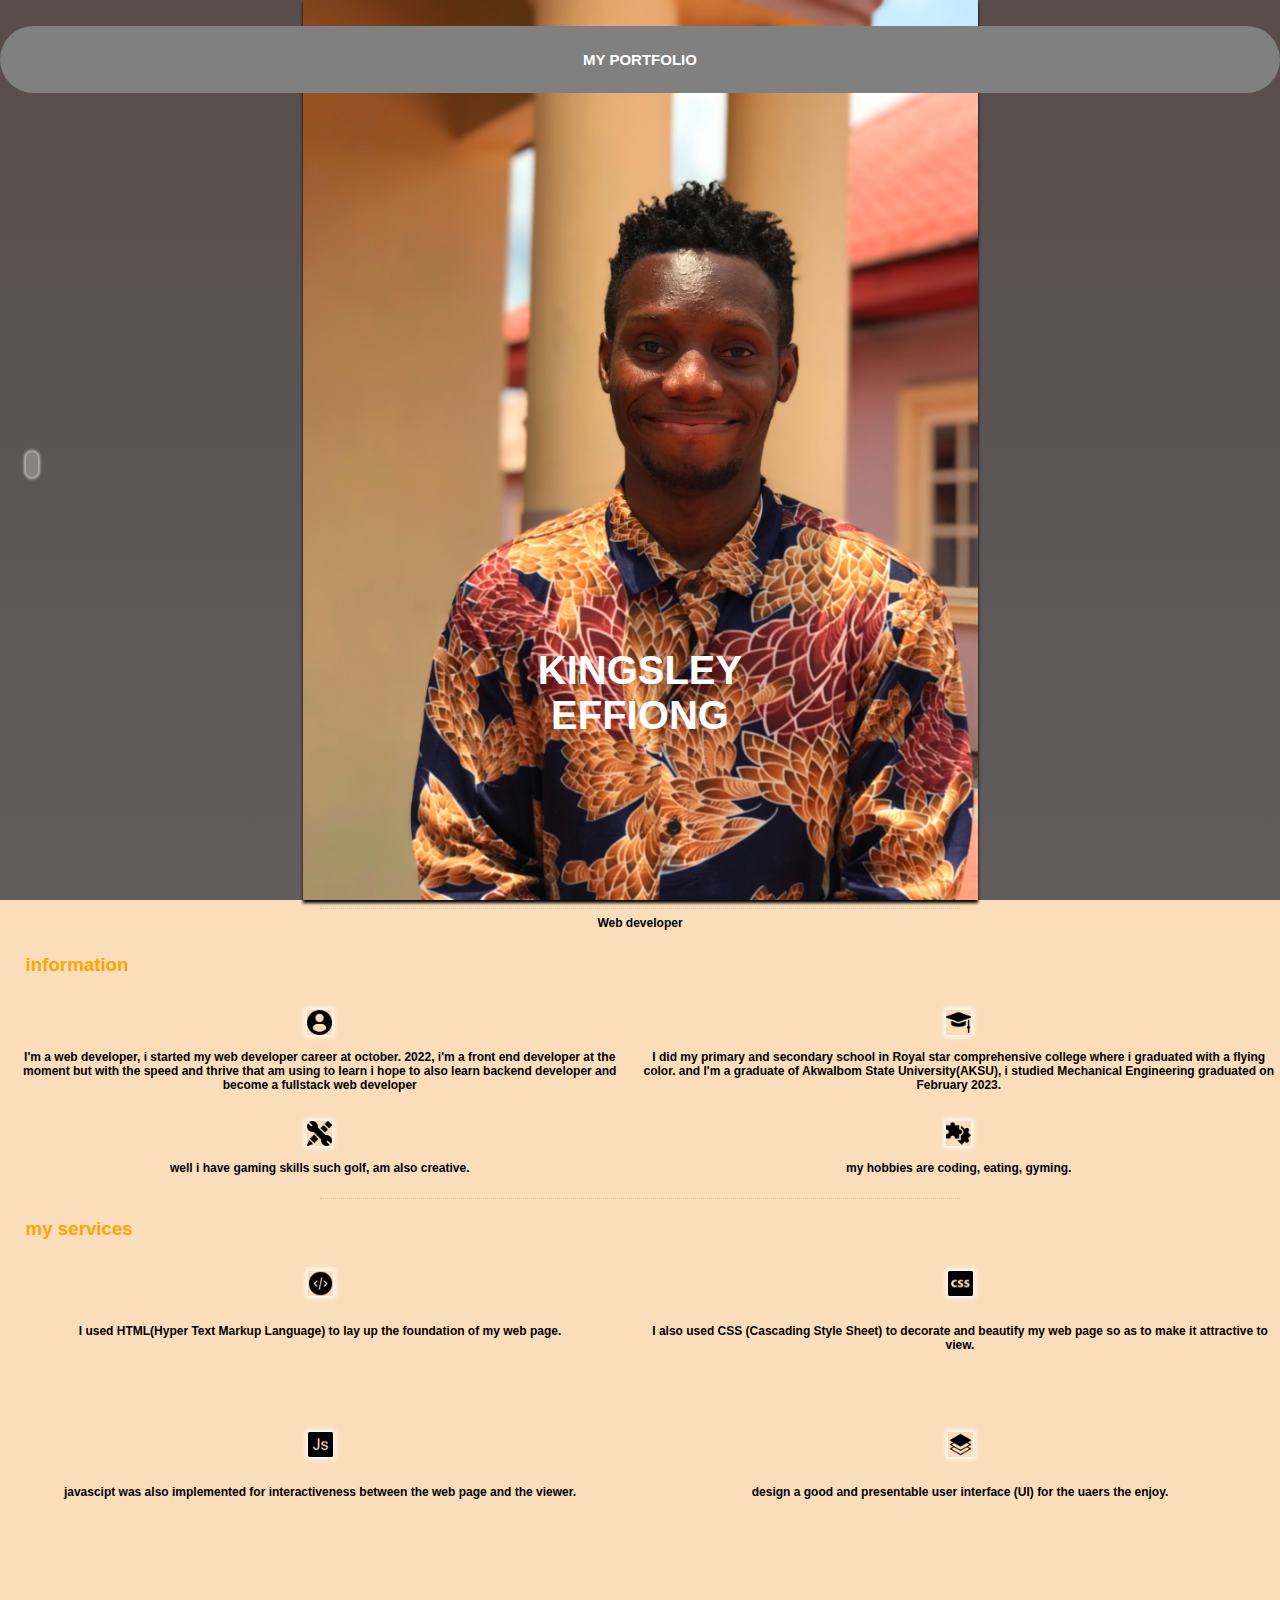
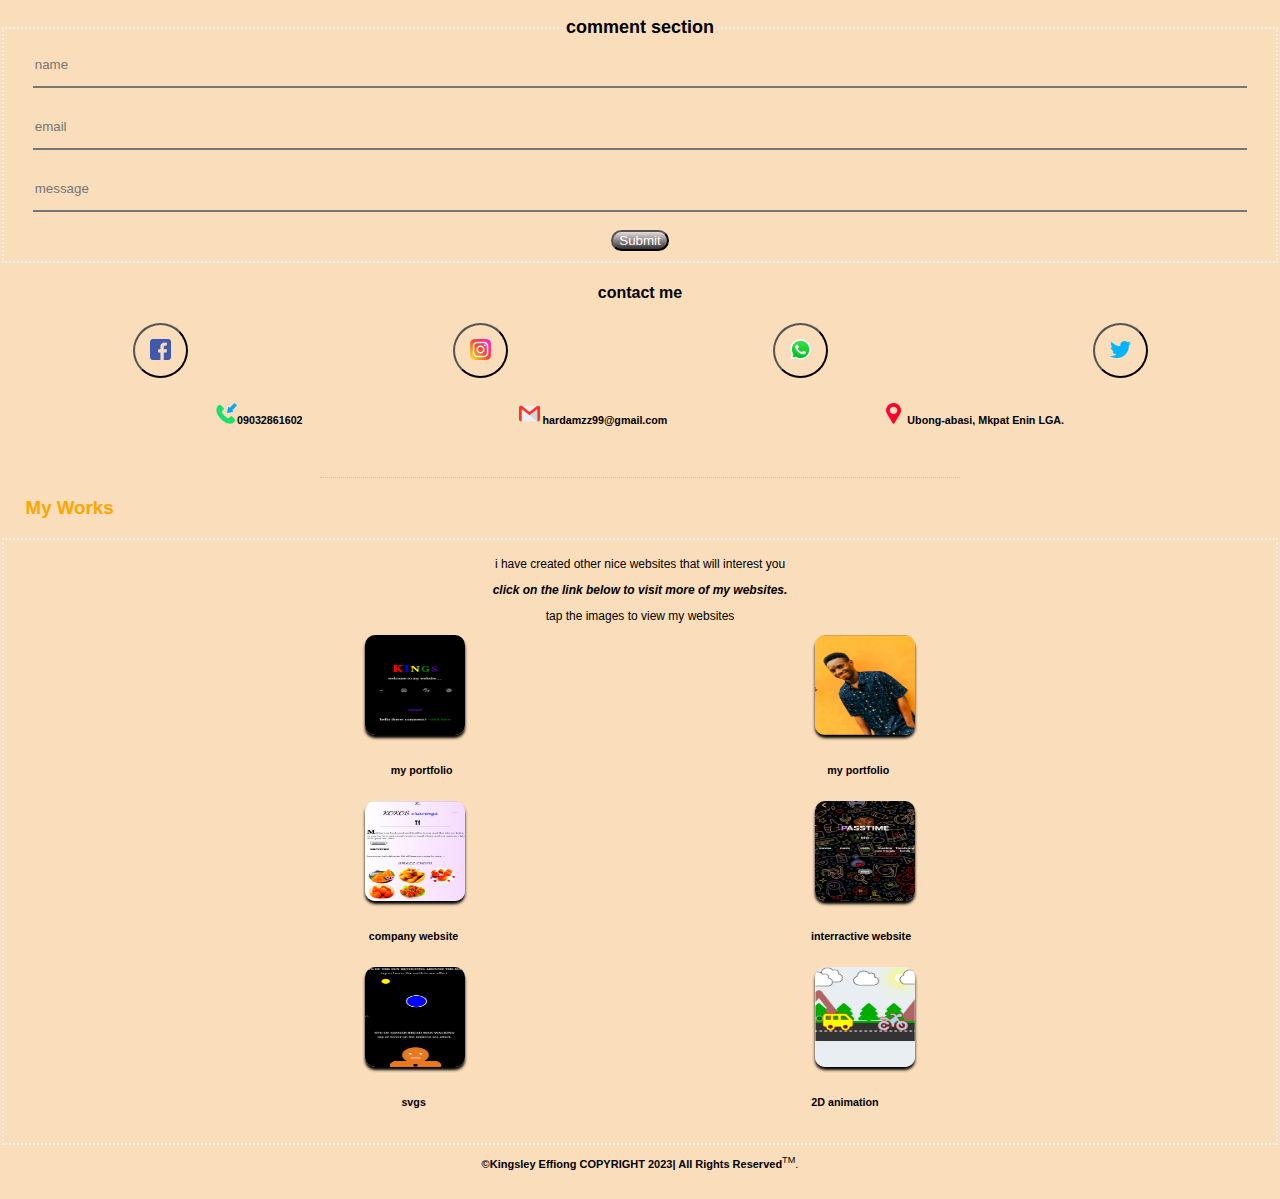
==== commit b9198006: "Add files via upload" ====
--- a/index1.html
+++ b/index1.html
@@ -124,13 +124,26 @@
     <h4>contact me </h4>
         <div class="contact-me">
           
-            <a href="https://www.facebook.com/profile.php?id=100016777454174"><button class="link"><strong> Facebook</strong></button></a>
-            
-        <a href="https://instagram.com/black_moon_talks?igshid=ZDdkNTZiNTM="><button class="link"><strong>Instagram</strong></button></a>
-        
-        <a href="https://wa.me/message/KPCR6YLQ6EHOI1"><button class="link"><strong>WhatsApp</strong></button></a>
-        
-        <a href="tiktok.com/@effiongkingsley3"><button class="link"><strong>Linkin</strong></button></a>
+            <a href="https://www.facebook.com/profile.php?id=100016777454174"><button class="link">
+              <img src="fb.png" class="social-icons">
+              </button></a>
+            
+        <a href="https://instagram.com/black_moon_talks?igshid=ZDdkNTZiNTM="><button class="link">
+          <img src="ins.png" class="social-icons">
+        </button></a>
+        
+        <a href="https://wa.me/message/KPCR6YLQ6EHOI1"><button class="link">              <img src="wha.png" class="social-icons"></button></a>
+        
+        <a href="tiktok.com/@effiongkingsley3"><button class="link">              <img src="twi.png" class="social-icons"></button></a>
+       
+        </div>
+        <div class="demo">
+        <h6><img src="call.png" alt="social-icons" class="social-icons">09032861602</h6>
+                    
+                <h6><img src="mail.png" alt="location icon" class="social-icons"> hardamzz99@gmail.com</h6>
+                
+            <h6><img src="location.png" alt="location icon" class="social-icons">  Ubong-abasi, Mkpat Enin LGA.</h6>
+
         </div>
         <br>
         <hr>
@@ -166,11 +179,11 @@
     </div>
     <div class="demo">
      <a href="https://kingsfavy.github.io/svg/"><img class="style" src="svgs.jpg"> </a>
- <a href=""><img class="style" src=""> </a>
+ <a href="https://kingsfavy.github.io/2d/"><img class="style" src="2d.jpg"> </a>
     </div>
     <div class="demo">
-      <h6>my svgs</h6>
-      <h6>my 2D animations</h6>
+      <h6>svgs</h6>
+      <h6> 2D animation</h6>
     </div>
            </fieldset>
        <!--
@@ -179,9 +192,10 @@
    -->
    <br><br><br>
     </container>
-
+<br>  <br><br><br>
      <div class="footer">
-        <p class="end-text"><strong>@Kingsley Effiong COPYRIGHT 2023| All Rights Reserved</strong><sup class="super">TM</sup>.</p>
+        <p class="end-text">
+            <br><br><br><strong>©Kingsley Effiong COPYRIGHT 2023| All Rights Reserved</strong><sup class="super">TM</sup>.</p>
        </div>
       <audio autoplay loop>
     <source src="Sincerely_but_is_it_okay_if_it_s_lofi_.wav" type="audio/wav">
--- a/style1.css
+++ b/style1.css
@@ -12,7 +12,7 @@
        width:100%;
        flex-wrap: wrap; 
        text-align: center;
-       display:flex;
+       display:flex; 
     font-family: 'Segoe UI', Tahoma, Geneva, Verdana, sans-serif; 
     background-color: rgb(250, 221, 186);
 }
@@ -75,12 +75,12 @@
     border-style: dotted;
 }
 .footer{
- 
+
     width:100%; 
     height:35%;
-    flex:1;
+    flex:1; /*
     background-image:linear-gradient( rgb(88, 76, 76), rgb(97, 93, 93));
-    color: black;
+    color: black; */
     position:sticky;
 }
 h2{
@@ -140,18 +140,14 @@
     font-size: large;
     font-family: 'Segoe UI', Tahoma, Geneva, Verdana, sans-serif;
 }
-link:hover{
-    color:white;
-    
-}
+
 .link{
-  -webkit-animation: bottom 3s normal  0s 1 both;
-  opacity:0.7;
-    border:none;
-    width:auto;
-    height:auto;
-    border-radius: 45px;
-    background-image:linear-gradient(rgba(231, 219, 219, 0.911), rgba(5, 1, 1, 0.801));
+  box-shadow:0 0 0 0;
+  background-color: rgb(250, 221, 186);
+    border: 1px  rgb(88, 76, 76), rgb(97, 93, 93);
+    width: 55px;
+    height: 55px;
+    border-radius: 1500px; 
 }
 .mores{
   display:flex;
@@ -274,6 +270,14 @@
     width:0px;
     height:0px;
 }
+.social-icons{
+  text-align:center;
+  justify-content: center;
+  align-content: center;
+  box-shadow:0px 0px 0px 0px;
+  width:21px;
+  height:21px;
+}
 .scroll-container{
   width:100%
   height:auto;
